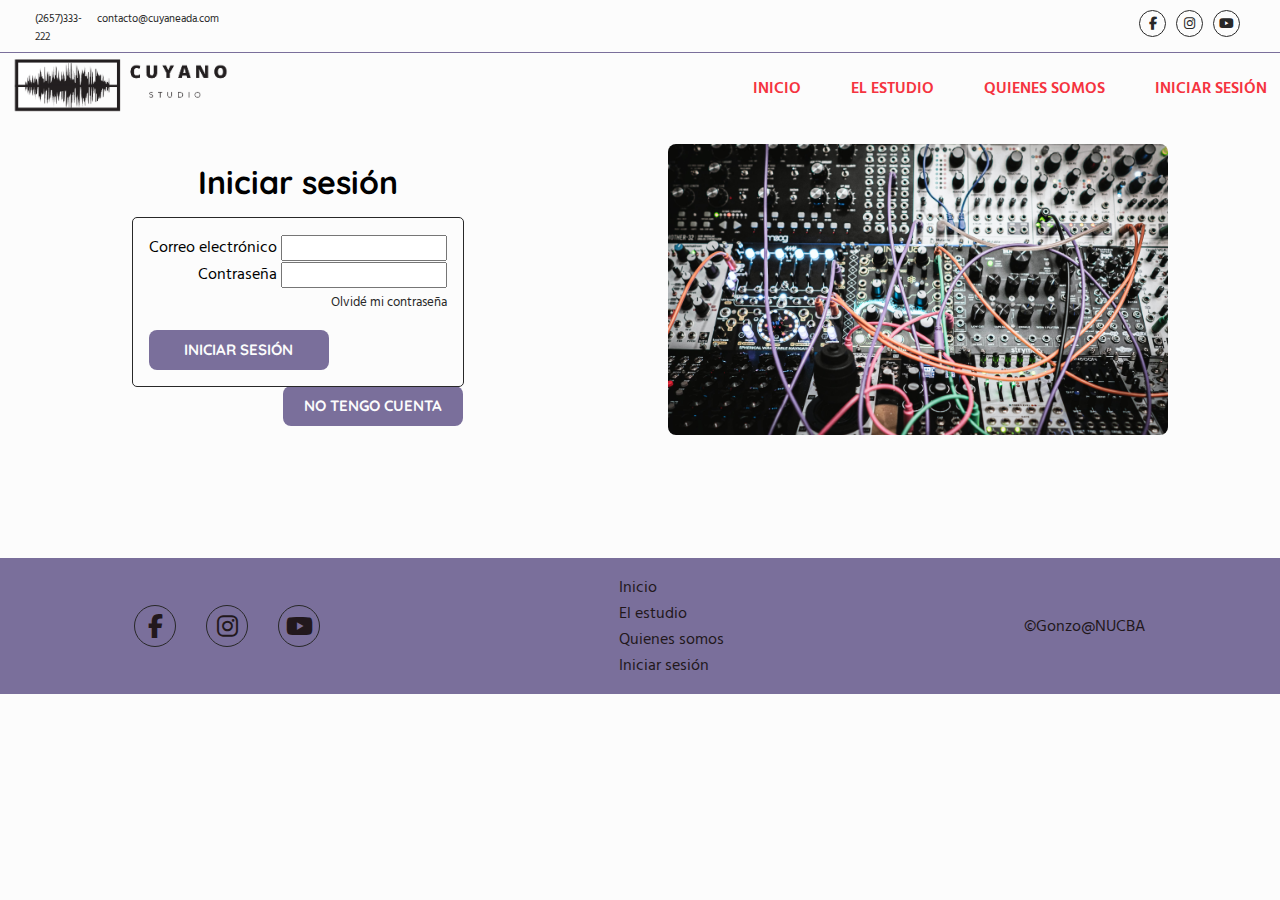
==== iniciar-sesion.html @ f7c99d92 "1er commit desafio rama master" ====
<!DOCTYPE html>
<html lang="en">

<head>
    <meta charset="UTF-8">
    <meta http-equiv="X-UA-Compatible" content="IE=edge">
    <meta name="viewport" content="width=device-width, initial-scale=1.0">
    <title>Iniciar sesión - Cuyano Studio</title>
    <link rel="stylesheet" href="styles-iniciar.css">
    <link href="https://cdnjs.cloudflare.com/ajax/libs/font-awesome/6.1.1/css/all.min.css" rel="stylesheet">
    <link rel="preconnect" href="https://fonts.googleapis.com">
    <link rel="preconnect" href="https://fonts.gstatic.com" crossorigin>
    <link href="https://fonts.googleapis.com/css2?family=Hind+Siliguri:wght@300&display=swap" rel="stylesheet">
    <link href="https://fonts.googleapis.com/css2?family=Quicksand:wght@500&display=swap" rel="stylesheet">

</head>
<link rel="icon" href="./img/vinyl.png" type="image/png">

<body>
    <div class="topbar" id="top-bar">
        <div class="topbars topbar-left">
            <ul class="topbar-left-contact">
                <li>
                    <a href="tel:911">(2657)333-222</a>
                </li>
                <li>
                    <a href="mailto:contacto@cuyaneada.com">contacto@cuyaneada.com</a>
                </li>
            </ul>
        </div>
        <div class="topbars topbar-right">
            <ul class="icons topbar-right-social social-icon-hover">
                <li class="social social-facebook">
                    <a class="icon icon-facebook" href="https://www.faceboook.com/CuyanoStudio" target="_blank">
                        <i class="fab fa-facebook-f"></i>
                    </a>
                </li>
                <li class="social-instagram">
                    <a class="icon icon-instagram" href="https://www.instagram.com/CuyanoStudio" target="_blank">
                        <i class="fab fa-instagram"></i>
                    </a>
                </li>
                <li class="social-youtube">
                    <a class="icon icon-youtube" href="https://www.youtube.com/watch?v=mTk6FSNlzhg" target="_blank">
                        <i class="fab fa-youtube"></i>
                    </a>
                </li>
            </ul>
        </div>
    </div>
    <header class="header">
        <div class="logo-container">
            <a href="./index.html"><img src="./img/cuyano-horiz.png" alt="CuyanoStudio-Logo"></a>
        </div>
        <nav class="navbar">
            <label for="toggle-menu">
                <i class="fa-solid fa-bars"></i>
            </label>
            <input type="checkbox" id="toggle-menu" />

            <ul class="navbar-list">
                <li>
                    <a href="./index.html#inicio">Inicio</a>
                </li>
                <li>
                    <a href="./index.html#salas">El estudio</a>
                </li>
                <li>
                    <a href="./index.html#quienes-somos">Quienes somos</a>
                </li>
                <li>
                    <a href="./iniciar-sesion.html">Iniciar sesión</a>
                </li>
            </ul>
        </nav>

    </header>
    <main>
        <div class="section-container">
            <section class="section " id="inicio">
                <div class="description-container">
                    <div class="text-container">
                        <h1 class="description-title">Iniciar sesión</h1>
                        <form class="init-form">
                            <p>
                                <label for="correo">Correo electrónico</label>
                                <input type="email" name="correo" id="correo">
                            </p>
                            <p>
                                <label for="contraseña">Contraseña</label>
                                <input type="password" name="contraseña" id="contraseña">
                            </p>
                            <a href=""><small>Olvidé mi contraseña</small></a>
                            <div class="buttons-form">
                                <p>
                                    <input type="submit" class="btn salas-button" value="Iniciar sesión">
                                </p>

                            </div>
                        </form>
                        <p>
                            <a href="./registro.html"><button class="btn salas-button">No tengo
                                    cuenta</button></a>
                        </p>
                    </div>
                </div>
                <div class="description-img">
                    <img src="./img/adi-goldstein-u0BVH8IOTUk-unsplash.jpg" alt="Foto de Sašo Tušar en Unsplash">
                </div>
            </section>
        </div>
    </main>


    <footer class="footer">
        <ul class="icons footer-right-social social-icon-hover">
            <li class="social social-facebook">
                <a class="icon icon-facebook footer-icon" href="https://www.faceboook.com/CuyanoStudio" target="_blank">
                    <i class="fab fa-facebook-f"></i>
                </a>
            </li>
            <li class="social-instagram">
                <a class="icon icon-instagram footer-icon" href="https://www.instagram.com/CuyanoStudio"
                    target="_blank">
                    <i class="fab fa-instagram"></i>
                </a>
            </li>
            <li class="social-youtube">
                <a class="icon icon-youtube footer-icon" href="https://www.youtube.com/watch?v=mTk6FSNlzhg"
                    target="_blank">
                    <i class="fab fa-youtube"></i>
                </a>
            </li>
        </ul>
        <div class="footer-navbar">
            <ul class="footer-list">
                <li>
                    <a href="#inicio">Inicio</a>
                </li>
                <li>
                    <a href="#salas">El estudio</a>
                </li>
                <li>
                    <a href="#quienes-somos">Quienes somos</a>
                </li>
                <li>
                    <a href="./iniciar-sesion.html">Iniciar sesión</a>
                </li>
            </ul>
        </div>
        <p class="author-link"><a href="https://www.github.com/GonzinGonzon">©Gonzo@NUCBA</a></p>
    </footer>





</body>

</html>
---- styles-iniciar.css ----
* {
    margin: 0;
    padding: 0;
    box-sizing: border-box;
    text-decoration: none;
    text-decoration-style: none;
    font-family: 'Hind Siliguri', sans-serif;
}

:root {
    --white-accent: #fcfcfc;
    --red: #f5333f;
    ---black-accent: #22181c;
    --green-accent: #306b34;
    --violet-accent: #7a6f9b;
}

html {
    scroll-behavior: smooth;
}

body {
    max-width: 100%;
    background-color: var(--white-accent);
}


/*Los media queries se agregan a cada sección, en vez de todos juntos al final*/
/*Inicio TOPBAR*/

.topbar {
    max-width: 100%;
    height: fit-content;
    display: flex;
    justify-content: space-between;
    padding-left: 15px;
    padding-right: 15px;
    padding-bottom: 6px;
    outline: solid 1px var(--violet-accent);
}

.topbars {
    position: relative;

}

.topbar-left-contact {
    display: flex;
    flex-direction: row;
    gap: 4%;
    list-style: outside none none;
    margin-top: 10px;
    margin-left: 20px;
    padding: 0;
    float: left;
    font-size: 11px;
}

.topbar-left a:hover,
a:active {
    cursor: pointer;
    text-decoration-line: underline;
    color: var(--violet-accent);
}

.topbar-right-social {
    display: flex;
    flex-direction: row;
    gap: 16%;
    list-style: outside none none;
    margin-top: 10px;
    margin-right: 30px;
    padding-right: 20px;
    float: right;
}

.topbars a {
    text-align: center;
    text-decoration: solid;
    color: #282828;
    overflow: hidden;
}

.icon {
    width: 25px;
    height: 25px;
    display: inline-flex;
    align-items: center;
    justify-content: center;
    text-decoration: none;
    font-size: 13px;
    color: #282828;
    border-radius: 50%;
    outline: 1px solid #282828;
    transition-property: outline-offset, outline-color, background-color;
    transition-duration: 0.25s;

}

.icon:hover {
    outline-offset: 3px;
}

.icon:hover i {
    animation: shake 0.25s;
    color: #fcfcfc;

}

/**Animacion iconos**/
.icon-facebook:hover {
    background-color: #4267B2;
    outline-color: #4267B2;
}

.icon-instagram:hover {
    background-image:
        radial-gradient(circle at 30% 107%, #fdf497 0%, #fdf497 5%, #fd5949 45%, #d5649f 60%, #285AEB 90%);
    outline-color: #a02d76;
}

.icon-youtube:hover {
    background-color: #FF0000;
    outline-color: #FF0000;
}

/*Inicio media query TOPBAR*/
@media (max-width:380px) {
    .topbar-left-contact {
        font-size: 11px;
        flex-direction: column;

    }
}

/*Fin media query TOPBAR*/
/*Fin TOPBAR*/

/*Inicio HEADER*/

.header {
    margin: 2px 0 2px 0;
    display: flex;
    justify-content: space-between;
    align-items: center;
    /*padding: 0px 80px 0px 50px;*/
    max-width: 100%;
    /* Full width */
    background-color: var(--white-accent);
    padding: 0 1% 0 1%;
}

.logo-container {
    display: flex;
    align-items: center;
}

.logo-container img {
    height: 60px;
}

.navbar i {
    display: none;
    font-size: 40px;
    color: var(--red);
    cursor: pointer;
}

.navbar #toggle-menu {
    display: none;
}

.navbar ul {
    display: flex;
    align-items: center;
    justify-content: center;
    list-style: none;
    text-transform: uppercase;
    font-weight: 600;
    gap: 50px;
}

.navbar ul li {
    -webkit-transition: -webkit-transform 0.2s;
    transition: -webkit-transform 0.2s;
    transition: transform 0.2s;
    transition: transform 0.2s, -webkit-transform 0.2s;
    ;
}

.navbar ul li:hover {
    -webkit-transform: scale(1.2);
    transform: scale(1.2);
    color: var(--red);
}

.navbar ul li a {
    color: var(--red);
}

/*Inicio media query HEADER*/

@media (max-width:600px) {
    .logo-container {
        padding-left: 8px;
    }

    .header {
        padding: 4px 0 4px 0;
    }

    .navbar i {
        display: block;
        padding-right: 32px;
    }

    .navbar ul {
        display: none;
    }

    #toggle-menu:checked+.navbar-list {
        display: flex;
        flex-direction: column;
        background-color: var(--violet-accent);
        top: 120px;
        width: 100%;
        right: 0;
        z-index: 1000;
        height: fit-content;
        position: absolute;
        gap: 8px;
    }
}

/*Fin media query HEADER*/
/* Fin HEADER*/
/*Main*/

.section-container .section {
    display: flex;
    flex-direction: row;
    align-items: center;
    justify-content: space-around;
    margin: 0;
    padding: 0px;
    width: 100%;

    flex-wrap: wrap;

}


/* Sección INICIO */
.description-container {
    display: flex;
    flex-direction: column;
    align-items: center;
    text-align: right;
    justify-content: space-between;
    gap: 80px;
    max-width: 400px;
    padding-left: 40px;


}

.description-title {
    font-size: xx-large;
    font-family: 'Quicksand', sans-serif;
    text-align: center;
}

.description-container p {
    font-size: 16px;
}

.init-form {
    outline: 1px solid #282828;
    border-radius: 4px;
    padding: 16px;
    margin-top: 16px;
}

.check-form {
    font-size: 11px;

}

.init-form a {
    text-align: center;
    text-decoration: solid;
    color: #282828;
    overflow: hidden;
}

.init-form a:hover,
a:active {
    cursor: pointer;
    text-decoration-line: underline;
    color: var(--violet-accent);
}


.buttons-form {
    display: flex;
    gap: 16px;
    padding-top: 16px;
}

.salas-button {
    background-color: var(--violet-accent);
    color: var(--white-accent);
    outline: none;
    width: 180px;
    height: 40px;
    font-weight: 900;
    font-size: 15px;
    text-transform: uppercase;
    cursor: pointer;
    transition: all 0.2s linear;
    border-radius: 8px;
    font-family: 'Quicksand', sans-serif;
    border-style: none;
}

.salas-button:hover {
    background-color: rgb(202, 120, 202);
    transition: all 0.2s linear;
    transform: scale(1.1);
    color: var(---black-accent)
}

.section .description-img {
    background-position: center;
    background-repeat: no-repeat;
    background-size: cover;
    border-radius: 4px;
    align-items: center;
    margin: 20px;
}

.description-img img {
    width: 500px;
    height: auto;
    border: 1px;
    border-radius: 0.5rem;
}

/*Inicio media query INICIO*/
@media (max-width:960px) {
    .description-container {
        padding-left: 8px;
    }


    .description-img img {
        width: 300px;
    }

    .salas-button {
        scale: 0.8;
    }
}


@media (max-width:700px) {
    .description-img img {
        width: 450px;
    }
}

@media (max-width:400px) {
    .description-img img {
        width: 320px;
    }
}

@media (max-width:400px) {
    .init-form {
        width: 360px;
    }

    .buttons-form{
        flex-wrap: wrap;
        justify-content: center;
    }    
}

/* Fin media query INICIO*/

/*Fin Sección INICIO*/
/*Inicio Sección SALAS*/

#salas {
    display: flex;
    flex-wrap: wrap;
    align-items: center;
    justify-content: space-between;
    width: 100%;
    height: fit-content;
    padding-top: 4px;


}

.presentacion-salas {
    display: flex;
    flex-direction: column;
    align-items: flex-start;
    text-align: left;
    justify-content: baseline;
    gap: 10px;
    width: 50%;
    padding-left: 40px;
}

.presentacion-salas ul {
    list-style: none;
    max-width: 500px;
}

.presentacion-salas ul li {
    padding: 20px;
}

.presentacion-salas ul li b {
    color: var(--red);
}

.buttons-container {
    display: flex;
    flex-direction: row;
    align-items: center;
    justify-content: center;
    gap: 40px;
    padding-top: 20px;
}

.buttons-container .btn {
    background-color: var(--violet-accent);
    color: var(--white-accent);
    outline: none;
    width: 180px;
    height: 40px;
    font-weight: 900;
    font-size: 15px;
    text-transform: uppercase;
    cursor: pointer;
    transition: all 0.2s linear;
    border-radius: 8px;
    font-family: 'Quicksand', sans-serif;
    border-style: none;
}

.buttons-container .btn:hover {
    background-color: rgb(202, 120, 202);
    transition: all 0.2s linear;
    transform: scale(1.1);
    color: var(---black-accent);
}


/*Inicio FOOTER*/

.footer {
    background-color: var(--violet-accent);
    display: flex;
    flex-direction: row;
    justify-content: space-around;
    align-items: center;
    gap: 30px;
    padding-top: 16px;
    padding-bottom: 16px;
    margin-top: 95px;
}

.footer-right-social {
    display: flex;
    align-items: center;
    justify-content: flex-start;
    gap: 32px;
    text-decoration: none;
    text-decoration-style: none;
}

.footer li {
    text-decoration: none;
    list-style: outside none none;
}

.footer-icon {
    font-size: 24px;
    width: 40px;
    height: 40px;
}

.footer-list li {
    text-decoration: none;
    list-style: outside none none;
}


.footer a {
    color: var(---black-accent);
}

.footer a:hover {
    color: var(--white-accent);
    cursor: pointer;
}

/*Inicio media query FOOTER*/
@media(max-width: 900px) {
    .footer {
        padding-top: 16px;
        gap: 8px;
    }
}

@media (max-width:960px) {
    .footer {
        margin-top: 140px;
    }
}

@media (max-width:400px) {
    .footer {
        flex-direction: column;
    }
}

/*Fin media query FOOTER*/

/*Fin FOOTER*/
/*Fin BODY*/
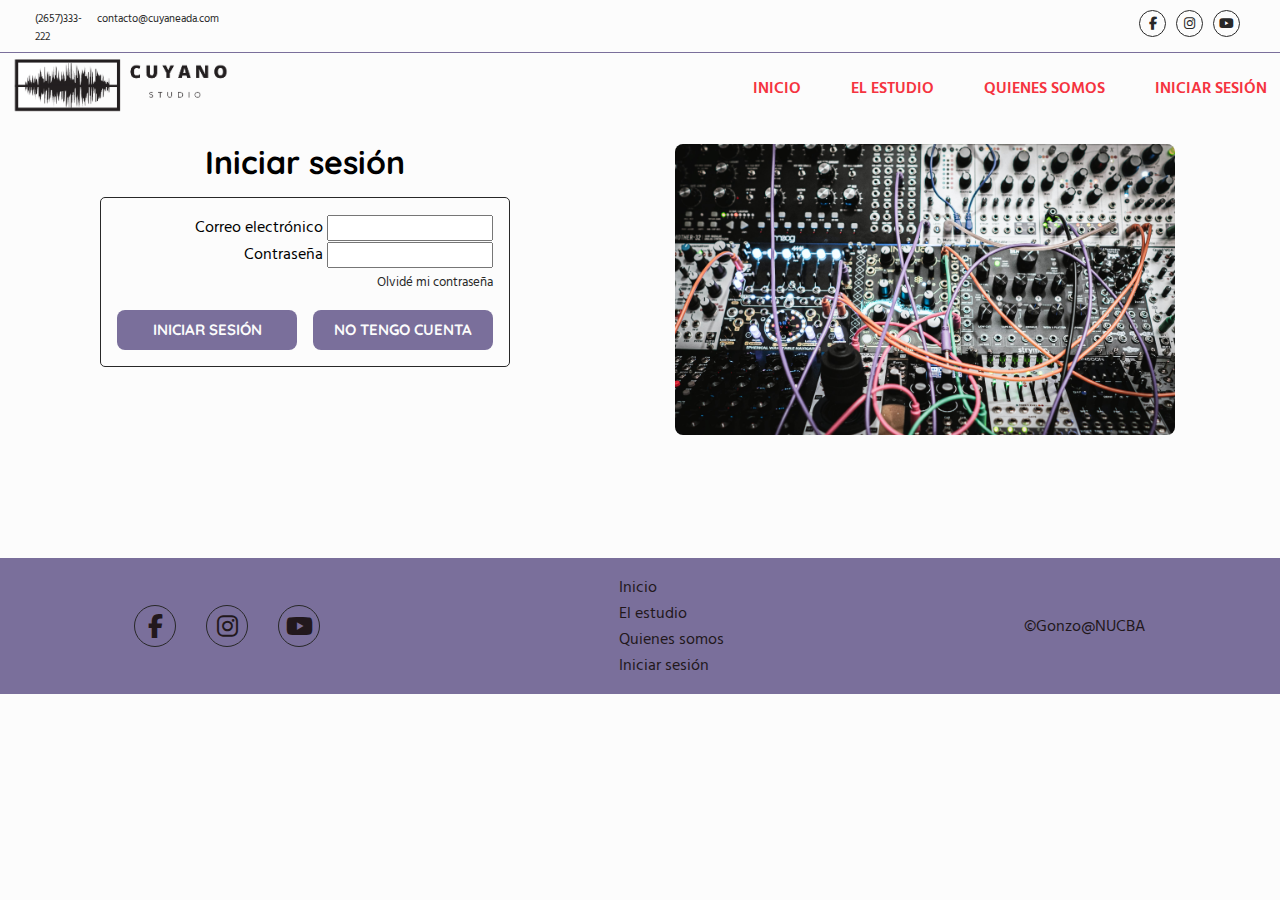
==== commit 02777553: "1er commit desafio rama master" ====
--- a/iniciar-sesion.html
+++ b/iniciar-sesion.html
@@ -95,13 +95,16 @@
                                 <p>
                                     <input type="submit" class="btn salas-button" value="Iniciar sesión">
                                 </p>
-
+                                <p>
+                                    <a href="./registro.html"><button class="btn salas-button">No tengo
+                                            cuenta</button></a>
+                                </p>
                             </div>
                         </form>
-                        <p>
-                            <a href="./registro.html"><button class="btn salas-button">No tengo
-                                    cuenta</button></a>
-                        </p>
+                    </div>
+
+                    <div>
+
                     </div>
                 </div>
                 <div class="description-img">
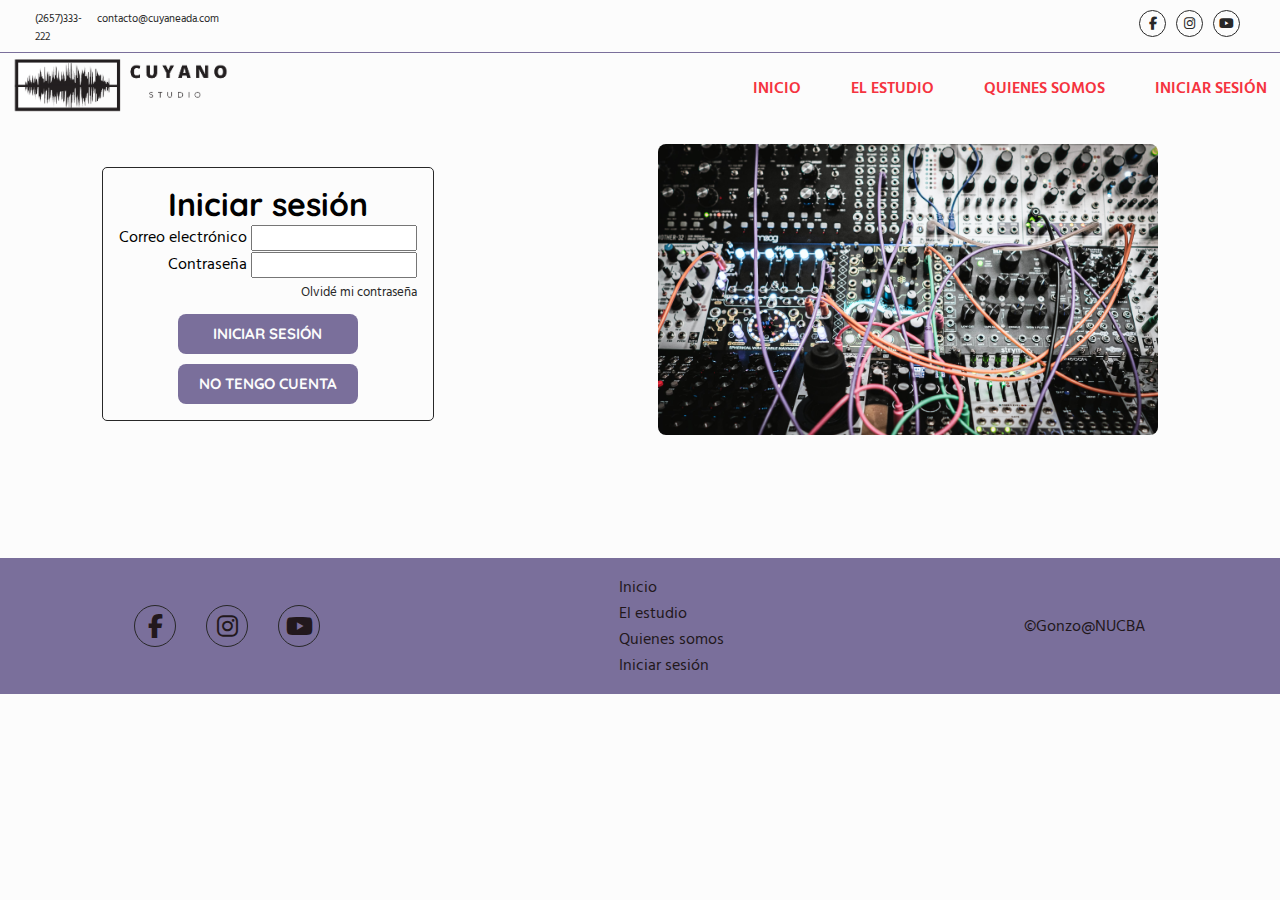
==== commit 765d96a7: "1er commit desafio rama master" ====
--- a/iniciar-sesion.html
+++ b/iniciar-sesion.html
@@ -92,19 +92,16 @@
                             </p>
                             <a href=""><small>Olvidé mi contraseña</small></a>
                             <div class="buttons-form">
-                                <p>
-                                    <input type="submit" class="btn salas-button" value="Iniciar sesión">
-                                </p>
-                                <p>
-                                    <a href="./registro.html"><button class="btn salas-button">No tengo
-                                            cuenta</button></a>
+                                <p class="buttons-container">
+                                    <input type="submit" class="bo btn salas-button" value="Iniciar sesión">
                                 </p>
                             </div>
                         </form>
-                    </div>
 
-                    <div>
-
+                        <p class="buttons-container">
+                            <a href="./registro.html"><button class="btn salas-button">No tengo
+                                    cuenta</button></a>
+                        </p>
                     </div>
                 </div>
                 <div class="description-img">
--- a/styles-iniciar.css
+++ b/styles-iniciar.css
@@ -259,8 +259,9 @@
     justify-content: space-between;
     gap: 80px;
     max-width: 400px;
-    padding-left: 40px;
-
+    padding: 16px;
+    outline: 1px solid #282828;
+    border-radius: 4px;
 
 }
 
@@ -274,12 +275,13 @@
     font-size: 16px;
 }
 
+/* 
 .init-form {
-    outline: 1px solid #282828;
-    border-radius: 4px;
-    padding: 16px;
+    
+    
+    padding: 16px; 
     margin-top: 16px;
-}
+} */
 
 .check-form {
     font-size: 11px;
@@ -301,10 +303,8 @@
 }
 
 
-.buttons-form {
-    display: flex;
-    gap: 16px;
-    padding-top: 16px;
+.buttons-container {
+    text-align: center;
 }
 
 .salas-button {
@@ -316,11 +316,15 @@
     font-weight: 900;
     font-size: 15px;
     text-transform: uppercase;
+    text-align: center;
     cursor: pointer;
     transition: all 0.2s linear;
     border-radius: 8px;
     font-family: 'Quicksand', sans-serif;
     border-style: none;
+    align-items: center;
+
+
 }
 
 .salas-button:hover {
@@ -380,10 +384,10 @@
         width: 360px;
     }
 
-    .buttons-form{
+    .buttons-form {
         flex-wrap: wrap;
         justify-content: center;
-    }    
+    }
 }
 
 /* Fin media query INICIO*/
@@ -433,7 +437,7 @@
     align-items: center;
     justify-content: center;
     gap: 40px;
-    padding-top: 20px;
+   padding-top: 10px;
 }
 
 .buttons-container .btn {
